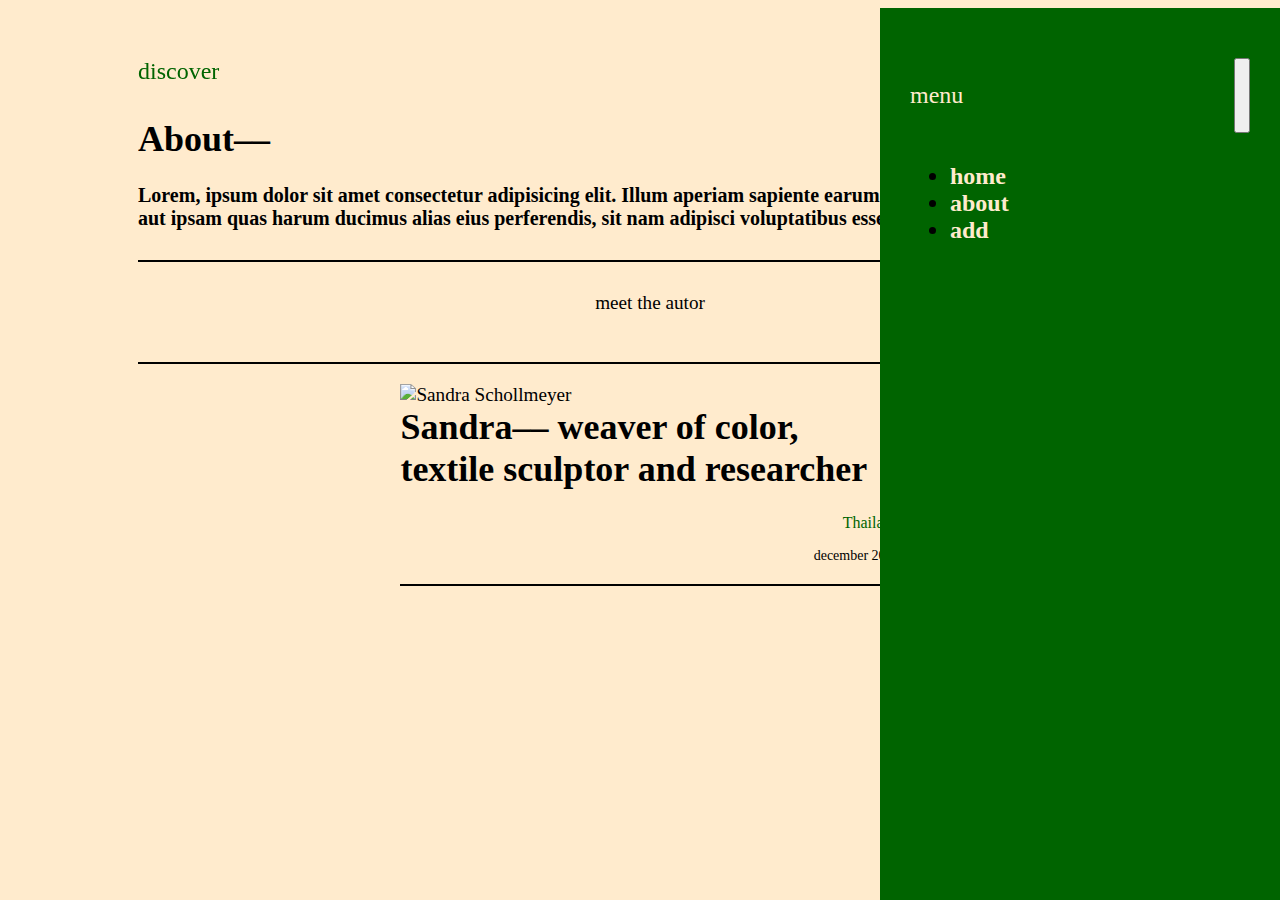
==== about.html @ d6b371ac "new version" ====
<!DOCTYPE html>
<html lang="en">
  <head>
    <meta charset="UTF-8" />
    <meta http-equiv="X-UA-Compatible" content="IE=edge" />
    <meta name="viewport" content="width=device-width, initial-scale=1.0" />
    <title>Travel Blog</title>
    <link
      rel="stylesheet"
      href="https://cdnjs.cloudflare.com/ajax/libs/meyer-reset/2.0/reset.min.css"
    />
    <link rel="stylesheet" href="./css/style.css" />
    <script src="https://unpkg.com/feather-icons"></script>
  </head>
  <body>
    <main id="mainWrapper">
      <header id="navigationHeader">
        <div>
          <a href="">discover</a>
        </div>
        <button id="buttonShowMenu"><i data-feather="menu"></i></button>
      </header>
      <section id="intro">
        <h1>About––</h1>
        <h2>
          Lorem, ipsum dolor sit amet consectetur adipisicing elit. Illum
          aperiam sapiente earum maiores facere voluptate ut in aut ipsam quas
          harum ducimus alias eius perferendis, sit nam adipisci voluptatibus
          esse.
        </h2>
      </section>
      <section>
        <div id="divider1" class="sectionDivider"></div>
        <div id="dividerTitle" class="sectionDividerTitle">
          <p>meet the autor</p>
        </div>
        <div id="divider2" class="sectionDivider"></div>
      </section>
      <section id="sectionContent">
        <div id="author" class="contentItemAll">
          <img
            id="imgHigh"
            class="floatLeft"
            src="http://127.0.0.1:5500/travel-blog/img/sandra-schollmeyer-artist-and-researcher.jpg"
            alt="Sandra Schollmeyer"
          />
          <h1>Sandra–– weaver of color, textile sculptor and researcher</h1>
          <p class="country"><a href="">Thailand</a></p>
          <p class="date">december 2019</p>
          <div id="divider3" class="sectionDivider"></div>
        </div>
      </section>
    </main>
    <aside id="aside" class="hidden">
      <header id="asideHeader">
        <div id="menu">
          <p>menu</p>
        </div>
        <button id="buttonHideMenu"><i data-feather="x"></i></button>
      </header>
      <nav>
        <ul id="asideMenu">
          <li>
            <a href="http://127.0.0.1:5500/travel-blog/index.html">home</a>
          </li>
          <li>
            <a href="http://127.0.0.1:5500/travel-blog/about.html">about</a>
          </li>
          <li><a href="">add</a></li>
        </ul>
      </nav>
    </aside>
    <script>
      feather.replace();
    </script>
  </body>
</html>
---- css/style.css ----
body {
  display: flex;
  position: relative;
  background-color: blanchedalmond;
}

a {
  text-decoration: none;
  color: darkgreen;
}

#navigationHeader {
  display: flex;
  position: fixed;
  justify-content: space-between;
  width: 89vw;
  margin-top: 0px;
  margin-left: 0px;
  font-size: 24px;
}
#navigationHeader a {
  color: darkgreen;
}

#buttonShowMenu {
  /* background-color: transparent; */
  border-style: none;
}

#intro {
  margin-top: 60px;
}

#mainWrapper {
  width: 80vw;
  height: 90vh;
  overflow: scroll;
  margin-top: 10px;
  margin-left: 20px;
  font-size: larger;
  color: black;
}

h1 {
  font-size: 36px;
  margin-top: 20px;
}

h2 {
  font-size: 20px;
}

.sectionDivider {
  height: 2px;
  width: 80vw;
  background-color: black;
  margin-bottom: 20px;
  margin-top: 20px;
}
#divider1 {
  margin-top: 30px;
}
#dividerTitle {
  height: 40px;
  width: 80vw;
  margin-top: 30px;
  text-align: center;
}
#divider2 {
  margin-top: 10px;
}

.contentItemAll {
  width: 80vw;
}

.country {
  margin-top: 14px;
  text-align: end;
  font-size: 16px;
  font-family: futura-book;
}

.date {
  text-align: end;
  font-size: 14px;
  font-family: futura-book;
}

#imgHigh {
  width: 80vw;
}

#aside {
  width: 400px;
  height: 100vh;
  background-color: darkgreen;
  position: fixed;
  right: -370px;
}

#aside.hidden {
  right: 0;
}
#asideHeader {
  display: flex;
  flex-direction: row;
  justify-content: space-between;
  margin-top: 10px;
  margin-left: 30px;
  margin-right: 30px;
  font-size: 24px;
  color: blanchedalmond;
}

#buttonHideMenu {
  z-index: 50;
  /* background-color: darkgreen;
  border-style: none; */
}

#asideMenu {
  display: flex;
  flex-direction: column;
  align-items: left;
  justify-content: center;
  font-size: 24px;
  font-weight: bold;
  margin-top: 30px;
  margin-left: 30px;
}
#asideMenu a {
  color: blanchedalmond;
}

/*DESKTOP starts at 900 px*/

@media only screen and (min-width: 900px) {
  #mainWrapper {
    width: 80vw;
    margin-top: 50px;
    margin-left: 130px;
    font-size: larger;
    color: black;
  }

  #navigationHeader {
    width: 83vw;
  }

  #divider1 {
    margin-top: 30px;
    width: 80vw;
  }
  #divider2 {
    margin-top: 30px;
    width: 80vw;
  }
  #dividermarocco1 {
    margin-top: 30px;
    width: 80vw;
  }
  #dividermarocco2 {
    margin-top: 30px;
    width: 80vw;
  }
  .sectionDivider {
    width: 39vw;
  }

  #sectionContent {
    display: flex;
    justify-content: space-around;
  }

  .contentItemAll {
    width: 39vw;
  }
  .contentItemAllInfo {
    width: 39vw;
  }

  #imgHigh {
    width: 39vw;
  }
  .floatLeft {
    float: left;
  }

  #asideHeader {
    display: flex;
    flex-direction: row;
    margin-top: 50px;
    margin-left: 30px;
    font-size: 24px;
    color: blanchedalmond;
  }
}
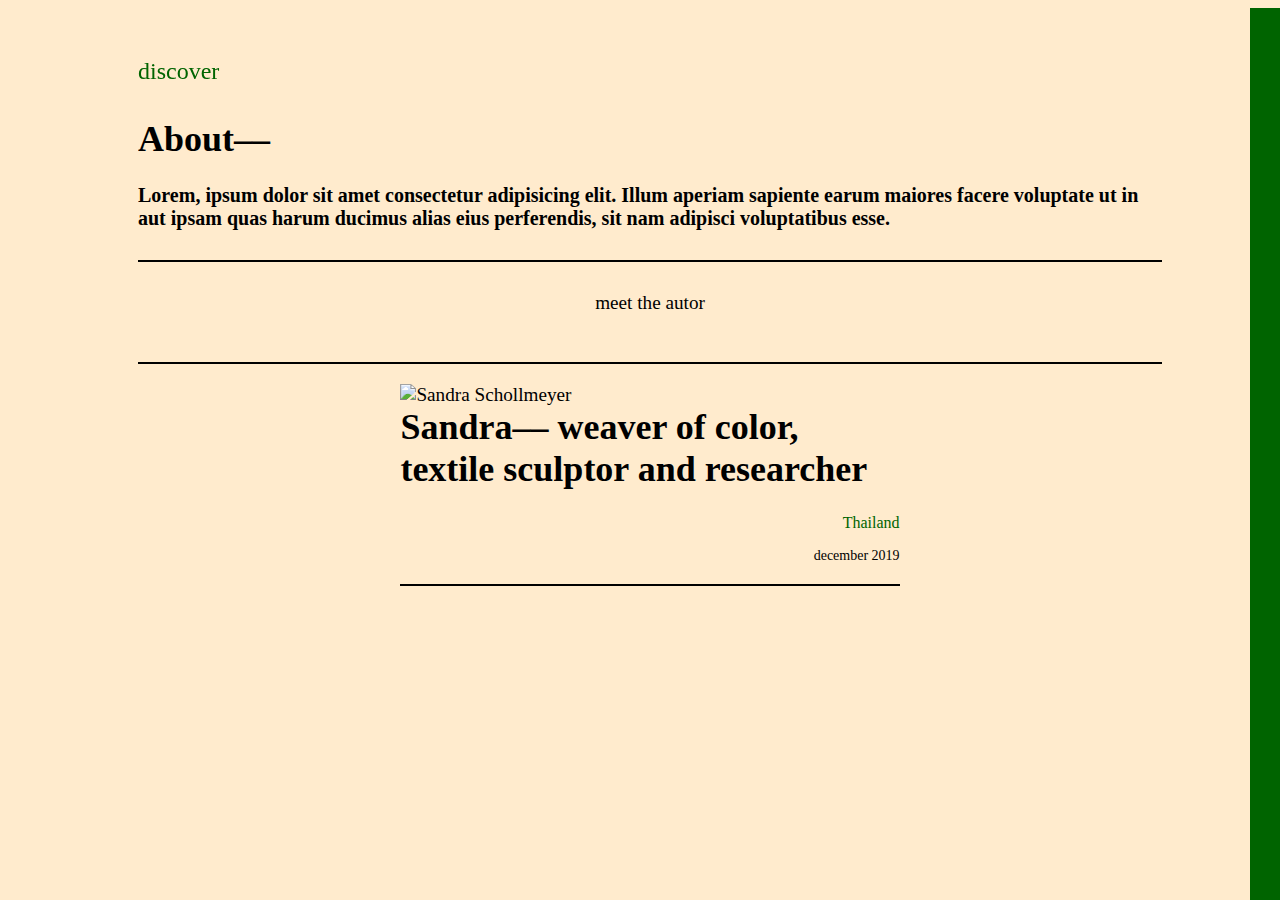
==== commit 045abb69: "add js to hide and show menu button and change style" ====
--- a/about.html
+++ b/about.html
@@ -73,5 +73,6 @@
     <script>
       feather.replace();
     </script>
+    <script src="./js/main.js"></script>
   </body>
 </html>
--- a/css/style.css
+++ b/css/style.css
@@ -23,8 +23,9 @@
 }
 
 #buttonShowMenu {
-  /* background-color: transparent; */
+  background-color: transparent;
   border-style: none;
+  cursor: pointer;
 }
 
 #intro {
@@ -96,11 +97,11 @@
   height: 100vh;
   background-color: darkgreen;
   position: fixed;
+  right: 0px;
+}
+
+#aside.hidden {
   right: -370px;
-}
-
-#aside.hidden {
-  right: 0;
 }
 #asideHeader {
   display: flex;
@@ -115,8 +116,9 @@
 
 #buttonHideMenu {
   z-index: 50;
-  /* background-color: darkgreen;
-  border-style: none; */
+  background-color: darkgreen;
+  border-style: none;
+  cursor: pointer;
 }
 
 #asideMenu {
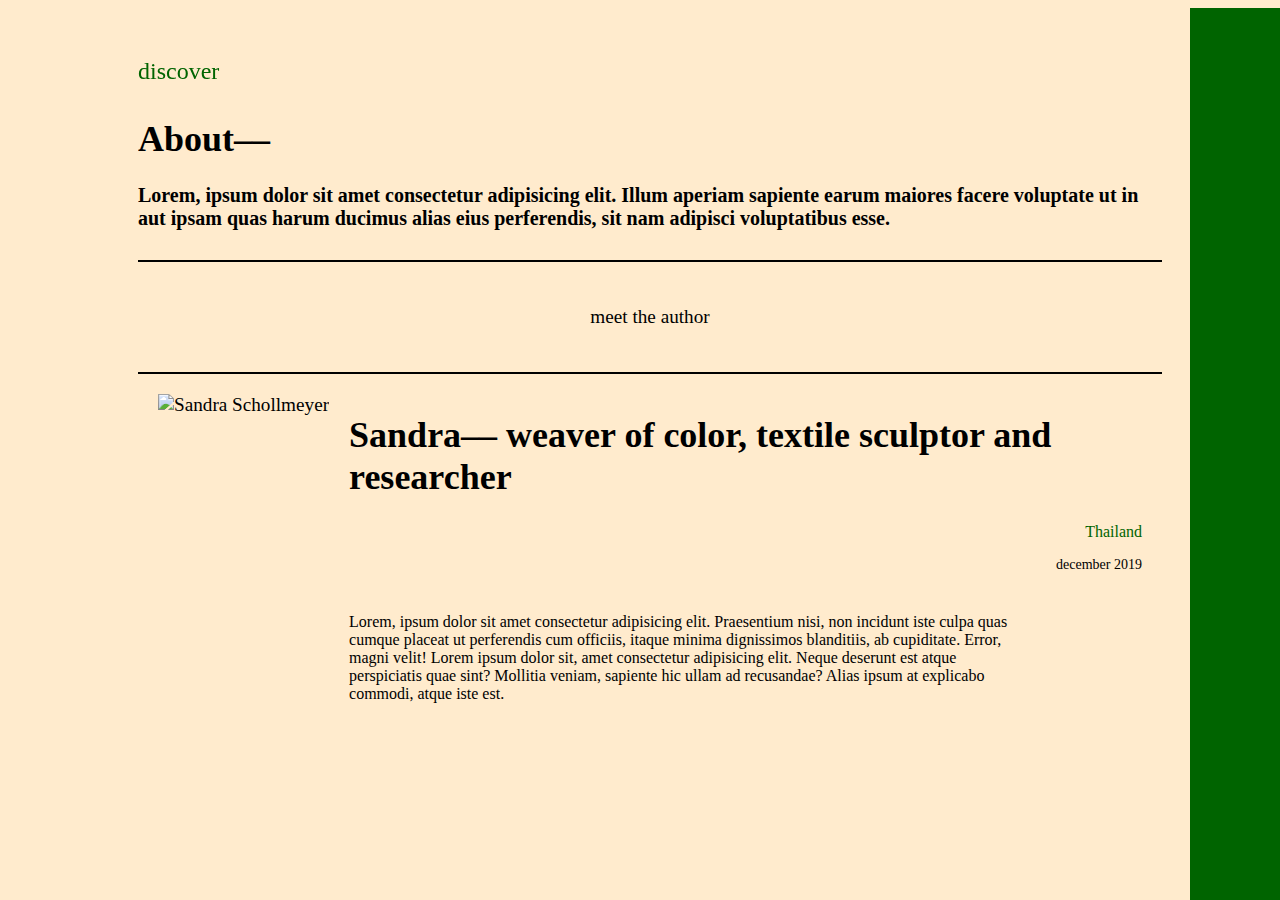
==== commit 3af955e4: "adjust layout and style of detail pages, fix add button, clean up index.html" ====
--- a/about.html
+++ b/about.html
@@ -18,7 +18,9 @@
         <div>
           <a href="">discover</a>
         </div>
-        <button id="buttonShowMenu"><i data-feather="menu"></i></button>
+        <button id="buttonShowMenu" class="menuButton">
+          <i class="size-18" data-feather="menu"></i>
+        </button>
       </header>
       <section id="intro">
         <h1>About––</h1>
@@ -29,25 +31,27 @@
           esse.
         </h2>
       </section>
-      <section>
-        <div id="divider1" class="sectionDivider"></div>
-        <div id="dividerTitle" class="sectionDividerTitle">
-          <p>meet the autor</p>
-        </div>
-        <div id="divider2" class="sectionDivider"></div>
+      <section class="sectionDividerTitle">
+        <p>meet the author</p>
       </section>
-      <section id="sectionContent">
-        <div id="author" class="contentItemAll">
+      <section class="detailPageContainer">
+        <div class="detailPage">
           <img
-            id="imgHigh"
-            class="floatLeft"
             src="http://127.0.0.1:5500/travel-blog/img/sandra-schollmeyer-artist-and-researcher.jpg"
             alt="Sandra Schollmeyer"
           />
           <h1>Sandra–– weaver of color, textile sculptor and researcher</h1>
           <p class="country"><a href="">Thailand</a></p>
           <p class="date">december 2019</p>
-          <div id="divider3" class="sectionDivider"></div>
+          <p class="moreInfo">
+            Lorem, ipsum dolor sit amet consectetur adipisicing elit.
+            Praesentium nisi, non incidunt iste culpa quas cumque placeat ut
+            perferendis cum officiis, itaque minima dignissimos blanditiis, ab
+            cupiditate. Error, magni velit! Lorem ipsum dolor sit, amet
+            consectetur adipisicing elit. Neque deserunt est atque perspiciatis
+            quae sint? Mollitia veniam, sapiente hic ullam ad recusandae? Alias
+            ipsum at explicabo commodi, atque iste est.
+          </p>
         </div>
       </section>
     </main>
@@ -56,7 +60,9 @@
         <div id="menu">
           <p>menu</p>
         </div>
-        <button id="buttonHideMenu"><i data-feather="x"></i></button>
+        <button id="buttonHideMenu" class="menuButton">
+          <i class="size-18" data-feather="x"></i>
+        </button>
       </header>
       <nav>
         <ul id="asideMenu">
@@ -66,7 +72,11 @@
           <li>
             <a href="http://127.0.0.1:5500/travel-blog/about.html">about</a>
           </li>
-          <li><a href="">add</a></li>
+          <li>
+            <a href="http://127.0.0.1:5500/travel-blog/index.html#h1Form"
+              >add</a
+            >
+          </li>
         </ul>
       </nav>
     </aside>
--- a/css/style.css
+++ b/css/style.css
@@ -7,6 +7,9 @@
 a {
   text-decoration: none;
   color: darkgreen;
+}
+a:hover {
+  color: fuchsia;
 }
 
 #navigationHeader {
@@ -21,11 +24,21 @@
 #navigationHeader a {
   color: darkgreen;
 }
-
-#buttonShowMenu {
+#navigationHeader a:hover {
+  color: fuchsia;
+}
+
+.menuButton {
   background-color: transparent;
   border-style: none;
   cursor: pointer;
+}
+.size-18 {
+  width: 36px;
+  height: 36px;
+}
+.size-18:hover {
+  stroke: fuchsia;
 }
 
 #intro {
@@ -51,30 +64,34 @@
   font-size: 20px;
 }
 
-.sectionDivider {
-  height: 2px;
-  width: 80vw;
-  background-color: black;
-  margin-bottom: 20px;
-  margin-top: 20px;
-}
-#divider1 {
-  margin-top: 30px;
-}
-#dividerTitle {
-  height: 40px;
-  width: 80vw;
+.sectionDividerTitle {
   margin-top: 30px;
   text-align: center;
-}
-#divider2 {
-  margin-top: 10px;
-}
-
-.contentItemAll {
-  width: 80vw;
-}
-
+  padding: 25px 0 25px;
+  border-top: 2px solid black;
+  border-bottom: 2px solid black;
+}
+
+/* DESTINATIONS FROM JS */
+
+.destinationContainer {
+  margin: 40px auto;
+}
+.destination {
+  width: 250px;
+  height: 500px;
+  overflow: scroll;
+  padding: 20px;
+  background-color: blanchedalmond;
+  border-bottom: black solid 2px;
+}
+.destination img {
+  display: block;
+  margin: 0 auto;
+  width: 250px;
+  height: 250px;
+  object-fit: cover;
+}
 .country {
   margin-top: 14px;
   text-align: end;
@@ -88,12 +105,63 @@
   font-family: futura-book;
 }
 
-#imgHigh {
+/* INPUT FORM */
+
+#h1Form {
+  margin: 60px 0 15px;
+}
+
+.inputField {
+  background-color: white;
+  border-style: none;
+  margin: 5px;
+  padding: 10px 5px 10px 5px;
+  width: 75vw;
+}
+
+.button {
+  background-color: blueviolet;
+  border-color: blueviolet;
+  margin: 15px 0 20px;
+  padding: 10px;
+  border-width: 10px;
+  border-radius: 15px;
+  color: blanchedalmond;
+  cursor: pointer;
+}
+.button:hover {
+  background-color: fuchsia;
+  border-color: fuchsia;
+}
+
+/* ABOUT.HTML  */
+
+.detailPageContainer {
+  display: flex;
+}
+
+.detailPage {
   width: 80vw;
-}
+  background-color: blanchedalmond;
+}
+
+.detailPage img {
+  display: block;
+  margin: 20px 0 0 0;
+  width: 80vw;
+  object-fit: cover;
+}
+
+.moreInfo {
+  margin: 40px;
+  font-size: 16px;
+  width: 65vw;
+}
+
+/* ASIDE MENU */
 
 #aside {
-  width: 400px;
+  width: 40vw;
   height: 100vh;
   background-color: darkgreen;
   position: fixed;
@@ -101,7 +169,7 @@
 }
 
 #aside.hidden {
-  right: -370px;
+  right: -33vw;
 }
 #asideHeader {
   display: flex;
@@ -117,8 +185,6 @@
 #buttonHideMenu {
   z-index: 50;
   background-color: darkgreen;
-  border-style: none;
-  cursor: pointer;
 }
 
 #asideMenu {
@@ -150,51 +216,74 @@
     width: 83vw;
   }
 
-  #divider1 {
-    margin-top: 30px;
+  /* DESTINATIONS FROM JS */
+
+  .destinationContainer {
+    display: flex;
+    flex-wrap: wrap;
+    justify-content: space-around;
+    gap: 20px;
+  }
+  .destination {
+    width: 250px;
+    height: 500px;
+    overflow: scroll;
+    padding: 20px;
+    background-color: blanchedalmond;
+    border-bottom: 2px;
+    border-bottom-color: black;
+    border-bottom-style: solid;
+  }
+  .destination img {
+    display: block;
+    margin: 0 auto;
+    width: 250px;
+    height: 250px;
+    object-fit: cover;
+  }
+
+  /* INPUT FORM */
+
+  #h1Form {
+    width: 39vw;
+  }
+
+  .inputField {
+    width: 39vw;
+  }
+
+  /* ABOUT.HTML  */
+
+  .detailPageContainer {
+    display: flex;
+  }
+
+  .detailPage {
     width: 80vw;
-  }
-  #divider2 {
-    margin-top: 30px;
-    width: 80vw;
-  }
-  #dividermarocco1 {
-    margin-top: 30px;
-    width: 80vw;
-  }
-  #dividermarocco2 {
-    margin-top: 30px;
-    width: 80vw;
-  }
-  .sectionDivider {
-    width: 39vw;
-  }
-
-  #sectionContent {
-    display: flex;
-    justify-content: space-around;
-  }
-
-  .contentItemAll {
-    width: 39vw;
-  }
-  .contentItemAllInfo {
-    width: 39vw;
-  }
-
-  #imgHigh {
-    width: 39vw;
-  }
-  .floatLeft {
+    padding: 20px;
+    background-color: blanchedalmond;
+  }
+
+  .detailPage img {
+    display: block;
+    margin: 0 20px 0 0;
+    height: 500px;
+    width: auto;
+    object-fit: cover;
     float: left;
   }
+
+  /* ASIDE MENU */
 
   #asideHeader {
     display: flex;
     flex-direction: row;
     margin-top: 50px;
-    margin-left: 30px;
+    margin-left: 90px;
     font-size: 24px;
     color: blanchedalmond;
   }
-}
+  #asideMenu {
+    margin-left: 90px;
+  }
+}
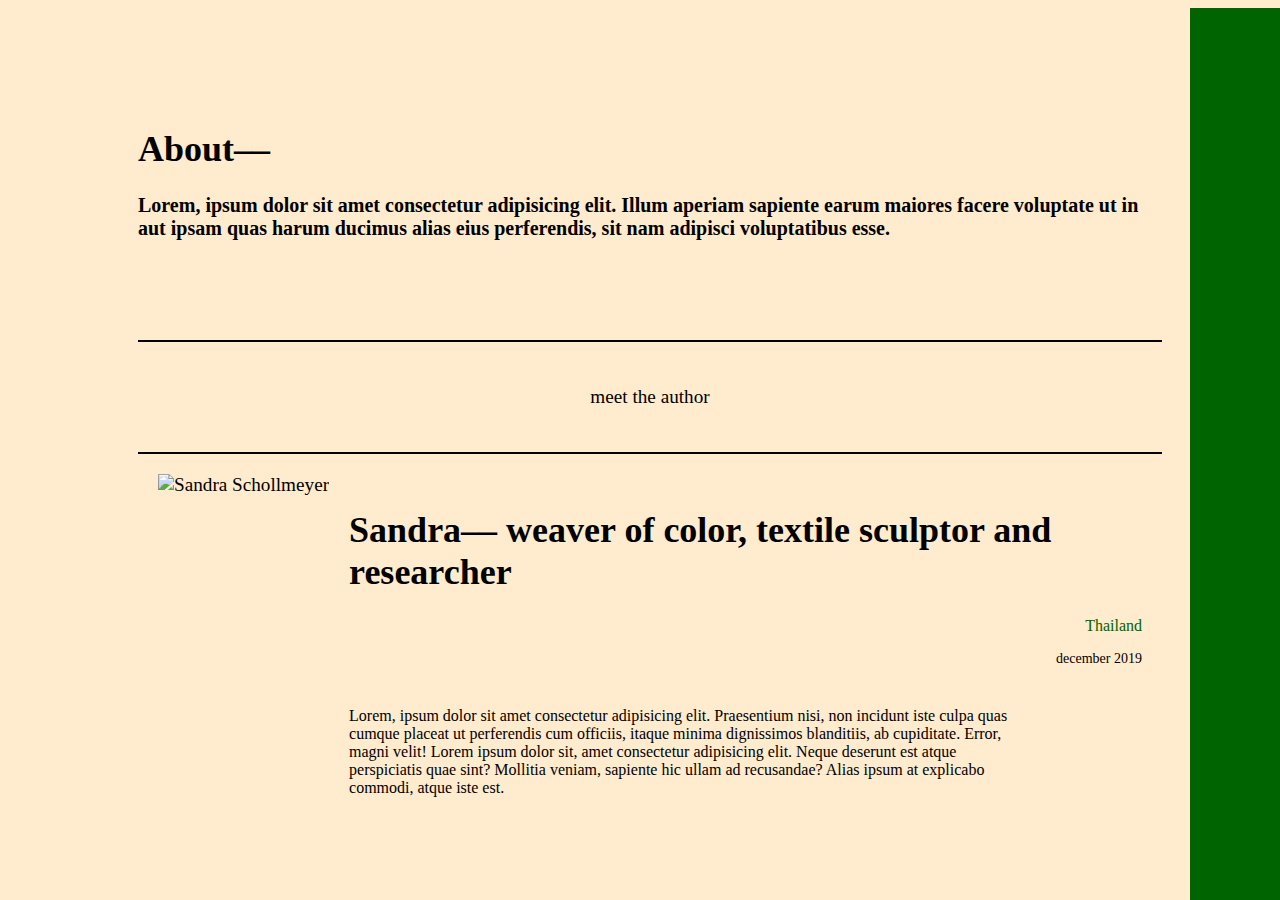
==== commit 17a21f6b: "make small changes to destination Detail section and add a delete button that deletes the last desti" ====
--- a/about.html
+++ b/about.html
@@ -16,7 +16,7 @@
     <main id="mainWrapper">
       <header id="navigationHeader">
         <div>
-          <a href="">discover</a>
+          <!-- <a href="">discover</a> -->
         </div>
         <button id="buttonShowMenu" class="menuButton">
           <i class="size-18" data-feather="menu"></i>
--- a/css/style.css
+++ b/css/style.css
@@ -7,6 +7,7 @@
 a {
   text-decoration: none;
   color: darkgreen;
+  cursor: pointer;
 }
 a:hover {
   color: fuchsia;
@@ -57,7 +58,7 @@
 
 h1 {
   font-size: 36px;
-  margin-top: 20px;
+  padding-top: 10px;
 }
 
 h2 {
@@ -65,7 +66,7 @@
 }
 
 .sectionDividerTitle {
-  margin-top: 30px;
+  margin-top: 100px;
   text-align: center;
   padding: 25px 0 25px;
   border-top: 2px solid black;
@@ -79,8 +80,7 @@
 }
 .destination {
   width: 250px;
-  height: 500px;
-  overflow: scroll;
+  height: 350px;
   padding: 20px;
   background-color: blanchedalmond;
   border-bottom: black solid 2px;
@@ -105,10 +105,57 @@
   font-family: futura-book;
 }
 
+/* DESTINATION DETAILS */
+
+.destinationDetailContainer {
+  width: 80vw;
+  min-height: 500px;
+  background-color: blanchedalmond;
+  margin: 40px auto 0;
+}
+
+.detailBoxL {
+  width: 80vw;
+  height: 500px;
+  background-color: blanchedalmond;
+}
+
+.detailBoxL img {
+  display: block;
+  width: 80vw;
+  object-fit: cover;
+  margin: auto;
+}
+
+.detailBoxS {
+  margin: 10px auto;
+  width: 75vw;
+}
+
+#destinationsTitleBox {
+  background-color: blanchedalmond;
+  height: 400px;
+}
+#descriptionP {
+  font-size: 16px;
+  margin: 30px 0 0;
+  height: 150px;
+  overflow: scroll;
+}
+
+#weatherBox {
+  background-color: white;
+}
+
+#weatherBox h1 {
+  padding: 10px;
+  text-align: center;
+}
+
 /* INPUT FORM */
 
 #h1Form {
-  margin: 60px 0 15px;
+  margin: 100px 0 15px;
 }
 
 .inputField {
@@ -224,22 +271,40 @@
     justify-content: space-around;
     gap: 20px;
   }
-  .destination {
-    width: 250px;
+
+  /* DESTINATION DETAILS */
+
+  .destinationDetailContainer {
+    display: flex;
+    justify-content: space-around;
+    width: 80vw;
+    min-height: 500px;
+    background-color: blanchedalmond;
+    margin: 40px auto 0;
+  }
+
+  .detailBoxL {
+    width: 39vw;
     height: 500px;
+    background-color: blanchedalmond;
+  }
+  .detailBoxL img {
+    display: block;
+    width: 35vw;
+    max-height: 500px;
+    object-fit: cover;
+    margin: auto;
+  }
+  .detailBoxS {
+    width: 25vw;
+  }
+  #destinationsTitleBox {
+    background-color: blanchedalmond;
+    height: 300px;
     overflow: scroll;
-    padding: 20px;
-    background-color: blanchedalmond;
-    border-bottom: 2px;
-    border-bottom-color: black;
-    border-bottom-style: solid;
-  }
-  .destination img {
-    display: block;
-    margin: 0 auto;
-    width: 250px;
-    height: 250px;
-    object-fit: cover;
+  }
+  #descriptionP {
+    width: 25vw;
   }
 
   /* INPUT FORM */
